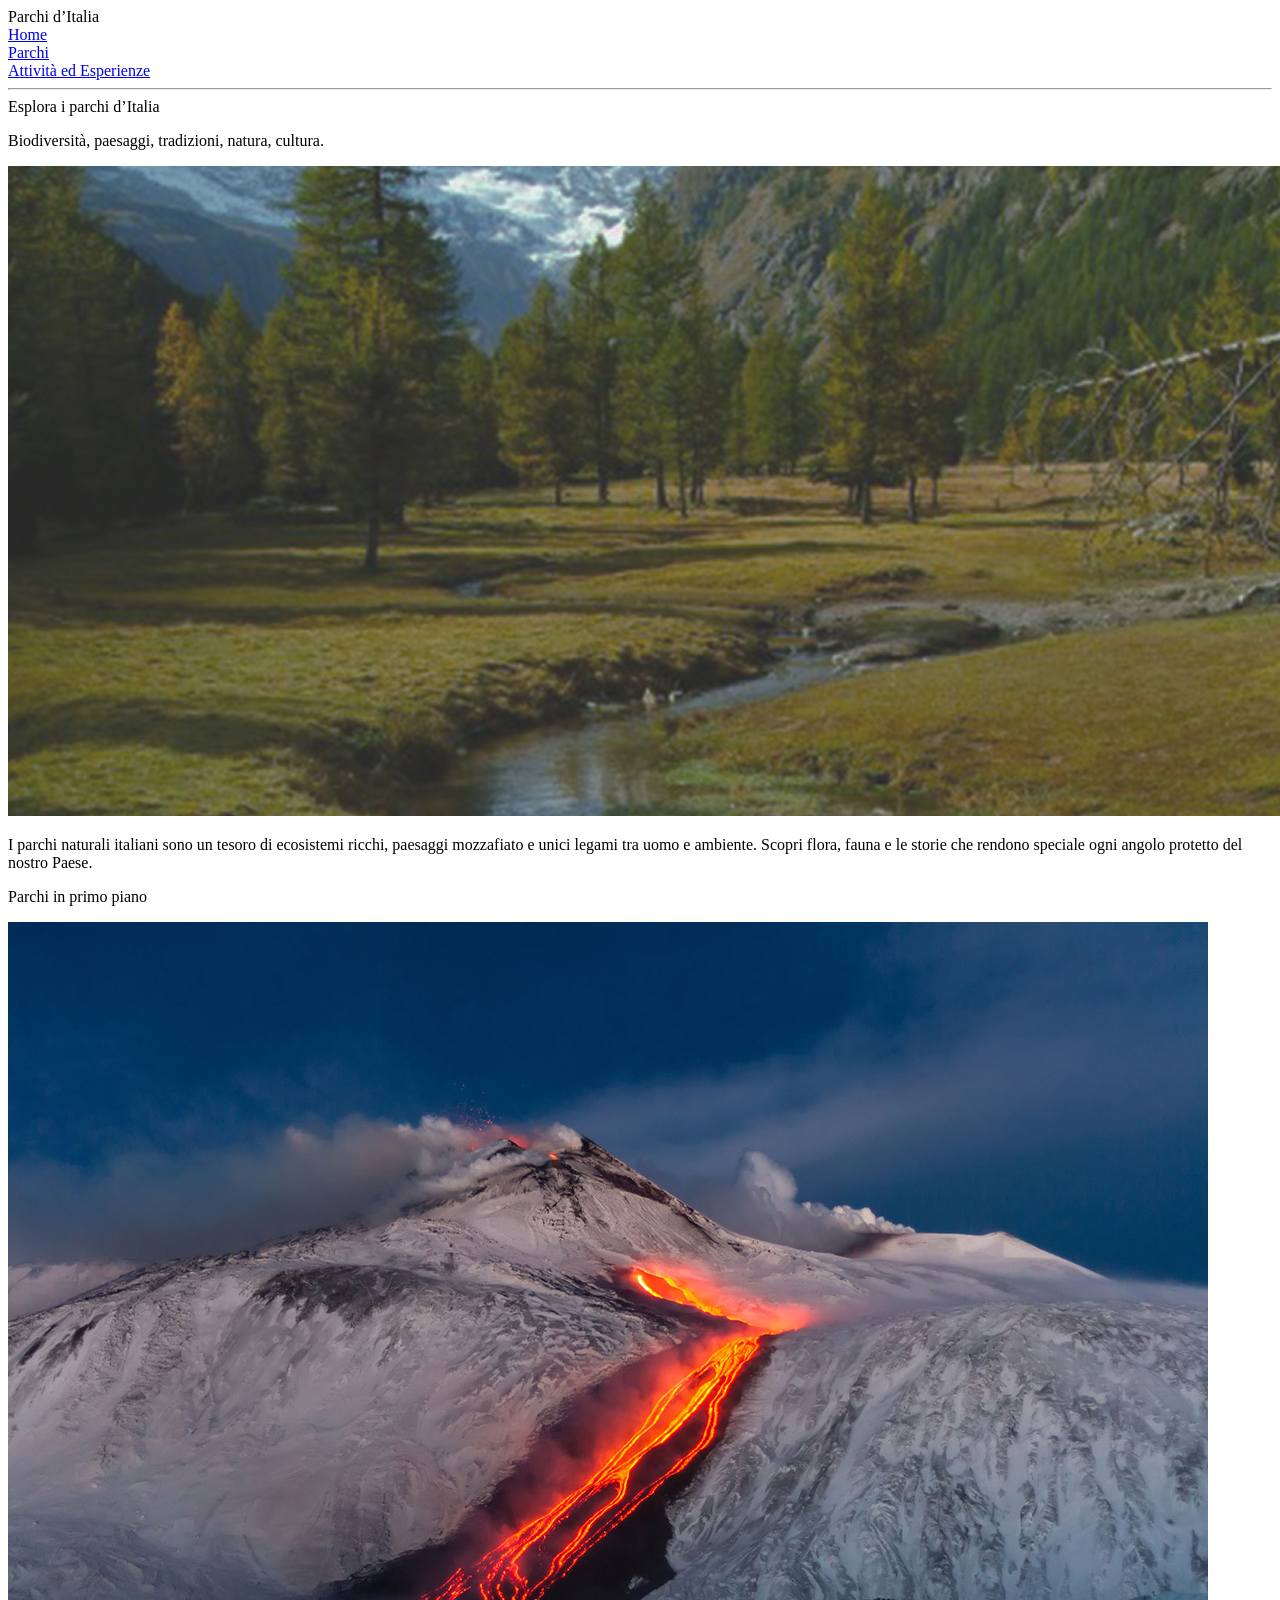
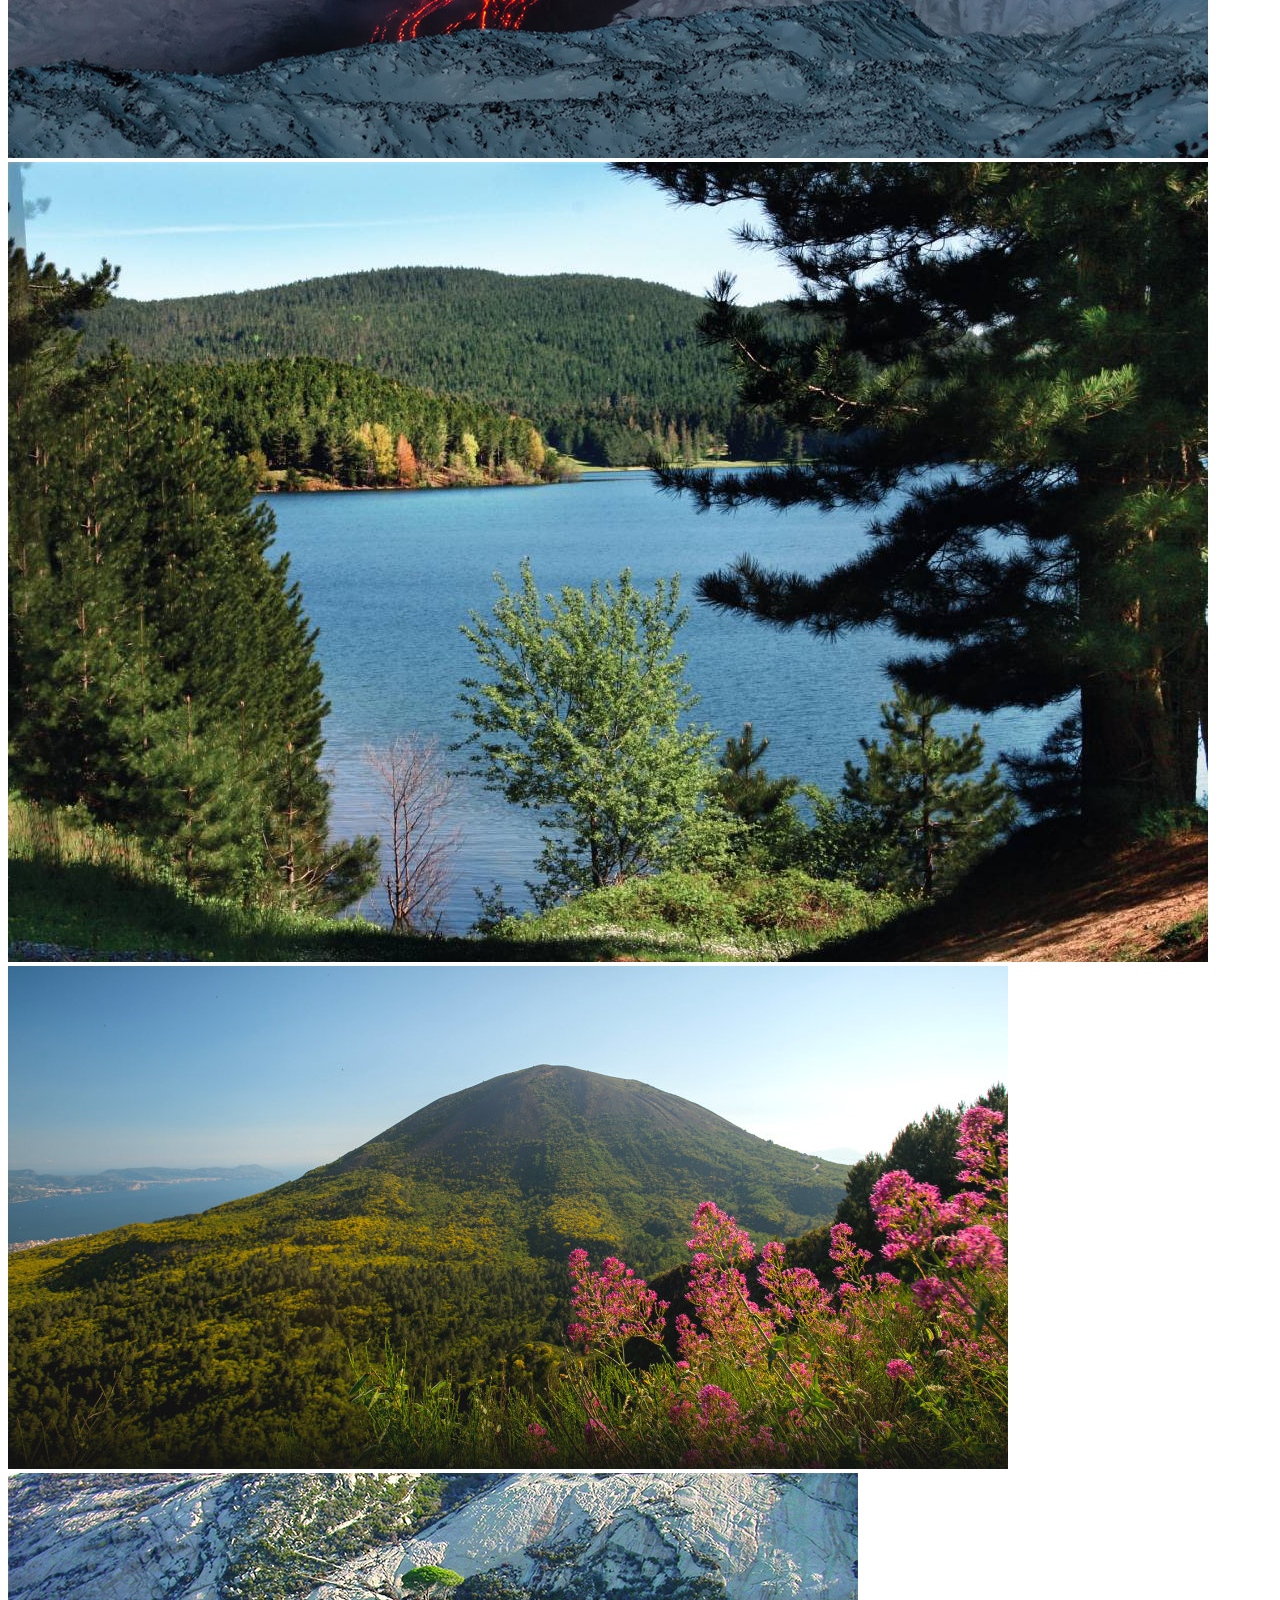
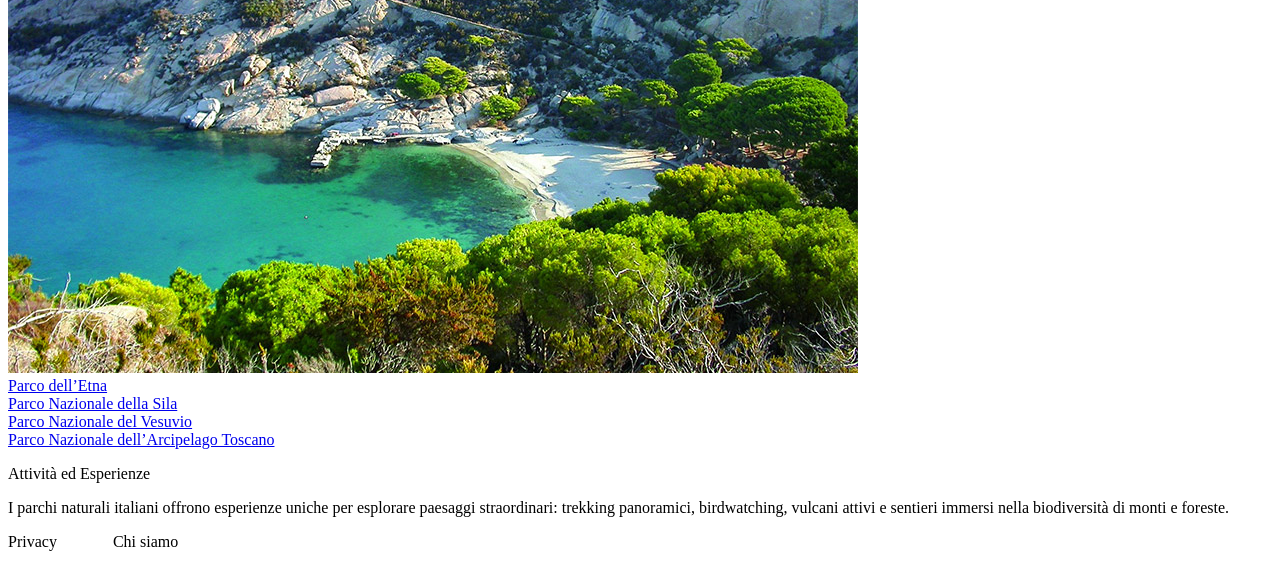
==== index.html @ 8bf2fa3b "Initial commit" ====
<!DOCTYPE html>
<html>
  <head>
    <meta charset="utf-8" />
    <link rel="stylesheet" href="css/style.css" />
    <link rel="stylesheet" href="style.css" />
    <link rel="preconnect" href="https://fonts.googleapis.com">
<link rel="preconnect" href="https://fonts.gstatic.com" crossorigin>
<link href="https://fonts.googleapis.com/css2?family=Aboreto&family=Passion+One:wght@400;700;900&display=swap" rel="stylesheet">
  </head>
  <body>
    <div class="desktop">
      <div class="div">
        <div class="text-wrapper">Parchi d’Italia</div>
        <a
        href="index.html"
        target="_blank"
        rel="noopener noreferrer"
        ><div class="home">Home</div></a
      >
      <a
      href="parchi.html"
      target="_blank"
      rel="noopener noreferrer"
      ><div class="parchi">Parchi</div></a
    >
    <a
    href="attività.html"
    target="_blank"
    rel="noopener noreferrer"
    ><div class="attivit">Attività ed Esperienze</div></a
  >
        <hr class="divider">
        <div class="overlap-group">
          <div class="text-wrapper-2">Esplora i parchi d’Italia</div>
          <p class="p">Biodiversità, paesaggi, tradizioni, natura, cultura.</p>
          <img class="rectangle-7" src="sfondo.jpg" />
        </div>
        <p class="text-wrapper-3">
          I parchi naturali italiani sono un tesoro di ecosistemi ricchi, paesaggi mozzafiato e unici legami tra uomo e
          ambiente. Scopri flora, fauna e le storie che rendono speciale ogni angolo protetto del nostro Paese.
        </p>
        <p class="text-wrapper-4">Parchi in primo piano</div>
        <img class="rectangle" src="etna.jpg" />
        <img class="rectangle-2" src="img.sila.jpg" />
        <img class="rectangle-3" src="img.vesuvio.jpg" />
        <img class="rectangle-4" src="img.arcipelago.jpg" />
        <a
          href="etna.html"
          target="_blank"
          rel="noopener noreferrer"
          ><div class="text-wrapper-5">Parco dell’Etna</div></a
        >
        <a
          href="sila.html"
          target="_blank"
          rel="noopener noreferrer"
          ><div class="text-wrapper-6">Parco Nazionale della Sila</div></a
        >
        <a
          href="vesuvio.html"
          target="_blank"
          rel="noopener noreferrer"
          ><div class="text-wrapper-7">Parco Nazionale del Vesuvio</div></a
        >
        <a
          href="arcipelago.html"
          target="_blank"
          rel="noopener noreferrer"
          ><div class="text-wrapper-8">Parco Nazionale dell’Arcipelago Toscano</div></a
        >
        <div class="overlap-group" >
        <div class="rectangle-8">
        <p class="text-wrapper-9">Attività ed Esperienze</div></div>
        <p class="text-wrapper-10">
          I parchi naturali italiani offrono esperienze uniche per esplorare paesaggi straordinari: trekking panoramici,
          birdwatching, vulcani attivi e sentieri immersi nella biodiversità di monti e foreste.
        </p>
        <p class="testo-copyright-link">
          Privacy&nbsp;&nbsp;&nbsp;&nbsp;&nbsp;&nbsp;&nbsp;&nbsp;&nbsp;&nbsp;&nbsp;&nbsp;&nbsp;&nbsp;Chi siamo
        </p>
      </div>
    </div>
  </body>
</html>
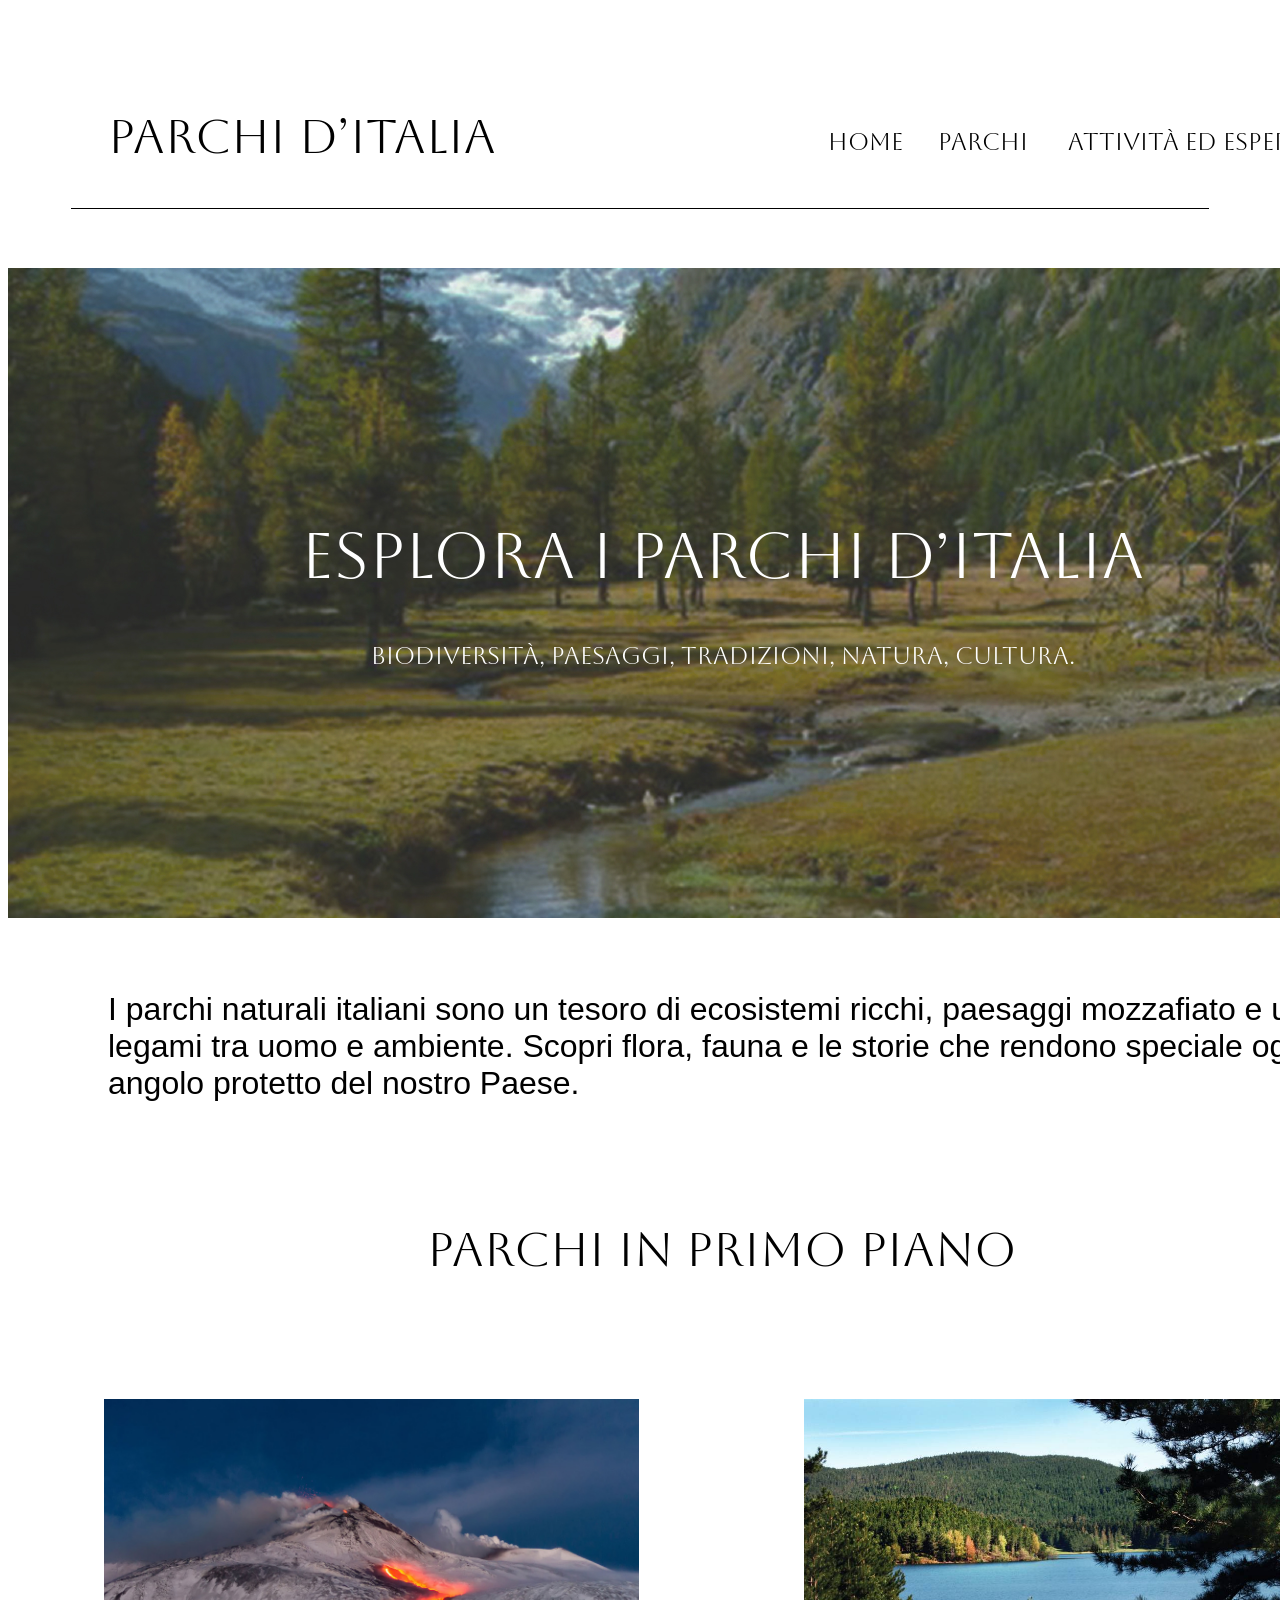
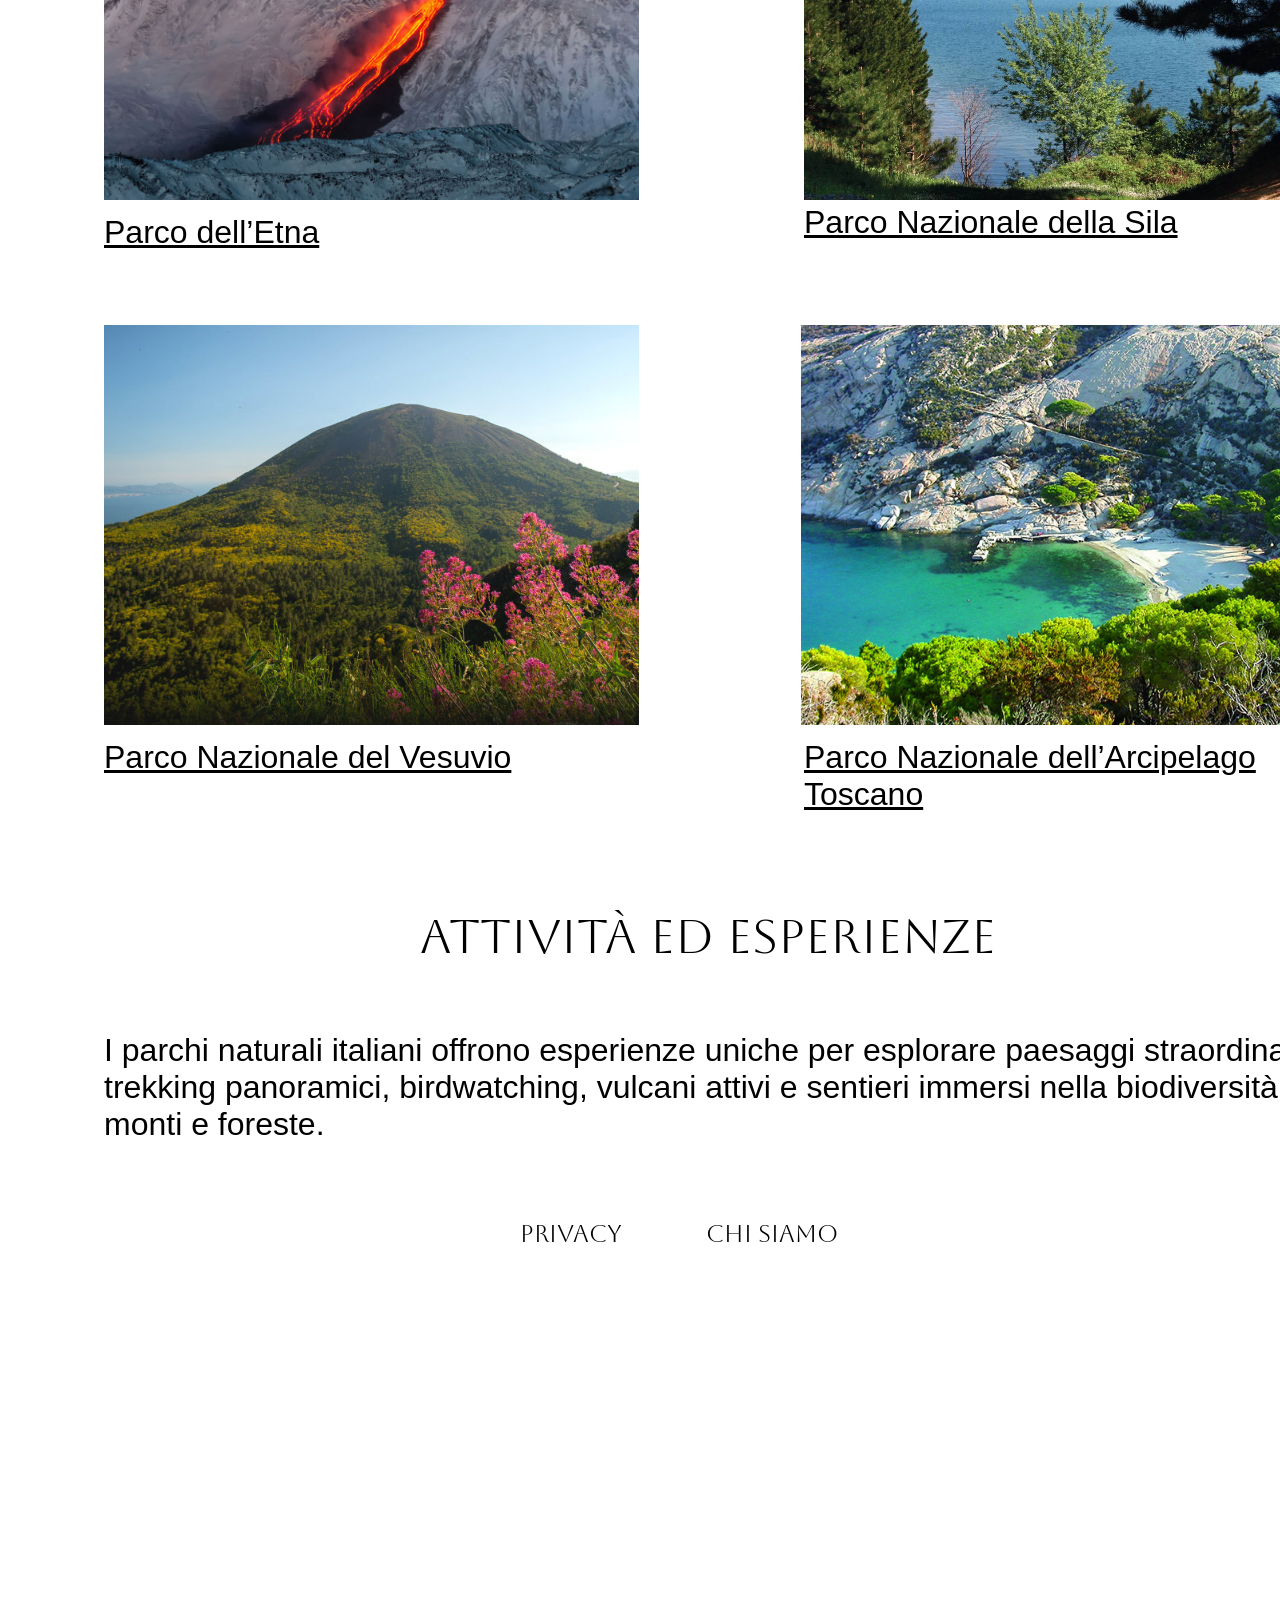
==== commit 2cf5d618: "Initial commit" ====
--- a/index.html
+++ b/index.html
@@ -2,7 +2,7 @@
 <html>
   <head>
     <meta charset="utf-8" />
-    <link rel="stylesheet" href="css/style.css" />
+    <link rel="stylesheet" href="CSS/style.css" />
     <link rel="stylesheet" href="style.css" />
     <link rel="preconnect" href="https://fonts.googleapis.com">
 <link rel="preconnect" href="https://fonts.gstatic.com" crossorigin>
--- a/CSS/style.css
+++ b/CSS/style.css
@@ -0,0 +1,282 @@
+.desktop {
+  background-color: #ffffff;
+  display: flex;
+  flex-direction: row;
+  justify-content: center;
+  width: 100%;
+}
+
+.desktop .div {
+  background-color: #ffffff;
+  width: 1440px;
+  height: 3916px;
+  position: relative;
+}
+
+.desktop .text-wrapper {
+  position: absolute;
+  top: 100px;
+  left: 100px;
+  font-family: "Aboreto", "system-ui";
+  font-weight: 400;
+  color: #000000;
+  font-size: 48px;
+  letter-spacing: 0;
+  line-height: normal;
+  white-space: nowrap;
+}
+
+.desktop .home {
+  position: absolute;
+  top: 120px;
+  left: 820px;
+  font-family: "Aboreto", "system-ui";
+  font-weight: 400;
+  color: #000000;
+  font-size: 24px;
+  letter-spacing: 0;
+  line-height: normal;
+  white-space: nowrap;
+}
+.desktop .parchi {
+  position: absolute;
+  top: 120px;
+  left: 930px;
+  font-family: "Aboreto", "system-ui";
+  font-weight: 400;
+  color: #000000;
+  font-size: 24px;
+  letter-spacing: 0;
+  line-height: normal;
+  white-space: nowrap;
+}
+.desktop .attivit {
+  position: absolute;
+  top: 120px;
+  left: 1060px;
+  font-family: "Aboreto", "system-ui";
+  font-weight: 400;
+  color: #000000;
+  font-size: 24px;
+  letter-spacing: 0;
+  line-height: normal;
+  white-space: nowrap;
+}
+.divider {
+  border: none;
+  height: 1px;
+  background-color: #000000; 
+  margin: 200px auto;
+  width: 90%; 
+}
+
+
+.desktop .overlap-group {
+  top: 260px;
+  background-image: url(./img/rectangle-7.jpg);
+  position: absolute;
+  width: 1440px;
+  height: 650px;
+  left: 0;
+  background-size: cover;
+  background-position: 50% 50%;
+}
+
+.desktop .text-wrapper-2 {
+  position: absolute;
+  width: 854px;
+  top: 250px;
+  left: 293px;
+  font-family: "Aboreto", "system-ui";
+  font-weight: 400;
+  color: #ffffff;
+  font-size: 64px;
+  letter-spacing: 0;
+  line-height: normal;
+}
+
+.desktop .p {
+  position: absolute;
+  top: 350px;
+  left: 363px;
+  font-family: "Aboreto", "system-ui";
+  font-weight: 400;
+  color: #ffffff;
+  font-size: 24px;
+  text-align: center;
+  letter-spacing: 0;
+  line-height: normal;
+  white-space: nowrap;
+}
+
+.desktop .img {
+  width: 1251px;
+  top: 1132px;
+  left: 89px;
+  position: absolute;
+  height: 1px;
+  object-fit: cover;
+}
+
+.desktop .text-wrapper-3 {
+  position: absolute;
+  width: 1250px;
+  top: 951px;
+  left: 100px;
+  font-family: "Helvetica-Light", Helvetica;
+  font-weight: 300;
+  color: #000000;
+  font-size: 32px;
+  letter-spacing: 0;
+  line-height: normal;
+}
+
+.desktop .text-wrapper-4 {
+  position: absolute;
+  top: 1165px;
+  left: 419px;
+  font-family: "Aboreto", "system-ui";
+  font-weight: 400;
+  color: #000000;
+  font-size: 48px;
+  letter-spacing: 0;
+  line-height: normal;
+  white-space: nowrap;
+}
+
+.desktop .rectangle {
+  width: 535px;
+  height: 401px;
+  top: 1399px;
+  left: 104px;
+  position: absolute;
+  object-fit: cover;
+}
+
+.desktop .rectangle-2 {
+  width: 535px;
+  height: 401px;
+  top: 1399px;
+  left: 804px;
+  position: absolute;
+  object-fit: cover;
+}
+
+.desktop .rectangle-3 {
+  width: 535px;
+  height: 400px;
+  top: 1925px;
+  left: 104px;
+  position: absolute;
+  object-fit: cover;
+}
+
+.desktop .rectangle-4 {
+  width: 538px;
+  height: 400px;
+  top: 1925px;
+  left: 801px;
+  position: absolute;
+  object-fit: cover;
+}
+
+.desktop .text-wrapper-5 {
+  position: absolute;
+  width: 380px;
+  top: 1814px;
+  left: 104px;
+  font-family: "Inter-Regular", Helvetica;
+  font-weight: 400;
+  color: #000000;
+  font-size: 32px;
+  letter-spacing: 0;
+  line-height: normal;
+  text-decoration: underline;
+}
+
+.desktop .text-wrapper-6 {
+  position: absolute;
+  width: 508px;
+  top: 1804px;
+  left: 804px;
+  font-family: "Inter-Regular", Helvetica;
+  font-weight: 400;
+  color: #000000;
+  font-size: 32px;
+  letter-spacing: 0;
+  line-height: normal;
+  text-decoration: underline;
+}
+
+.desktop .text-wrapper-7 {
+  position: absolute;
+  width: 459px;
+  top: 2339px;
+  left: 104px;
+  font-family: "Inter-Regular", Helvetica;
+  font-weight: 400;
+  color: #000000;
+  font-size: 32px;
+  letter-spacing: 0;
+  line-height: normal;
+  text-decoration: underline;
+}
+
+.desktop .text-wrapper-8 {
+  position: absolute;
+  width: 536px;
+  top: 2339px;
+  left: 804px;
+  font-family: "Inter-Regular", Helvetica;
+  font-weight: 400;
+  color: #000000;
+  font-size: 32px;
+  letter-spacing: 0;
+  line-height: normal;
+  text-decoration: underline;
+}
+
+
+.desktop .text-wrapper-9 {
+  position: absolute;
+  top: 2200px;
+  left: 420px;
+  font-family: "Aboreto", "system-ui";
+  font-weight: 400;
+  color: #000000;
+  font-size: 48px;
+  letter-spacing: 0;
+  line-height: normal;
+}
+
+.desktop .text-wrapper-10 {
+  position: absolute;
+  width: 1247px;
+  top: 2600px;
+  left: 104px;
+  font-family: "Helvetica-Light", Helvetica;
+  font-weight: 300;
+  color: #000000;
+  font-size: 32px;
+  letter-spacing: 0;
+  line-height: normal;
+}
+
+.desktop .testo-copyright-link {
+  position: absolute;
+  width: 1033px;
+  top: 2800px;
+  left: 520px;
+  font-family: "Aboreto", system-ui;
+  font-weight: 400;
+  color: #000000;
+  font-size: 24px;
+  letter-spacing: 0;
+  line-height: 21.6px;
+}
+.aboreto-regular {
+  font-family: "Aboreto", system-ui;
+  font-weight: 400;
+  font-style: normal;
+}
+  
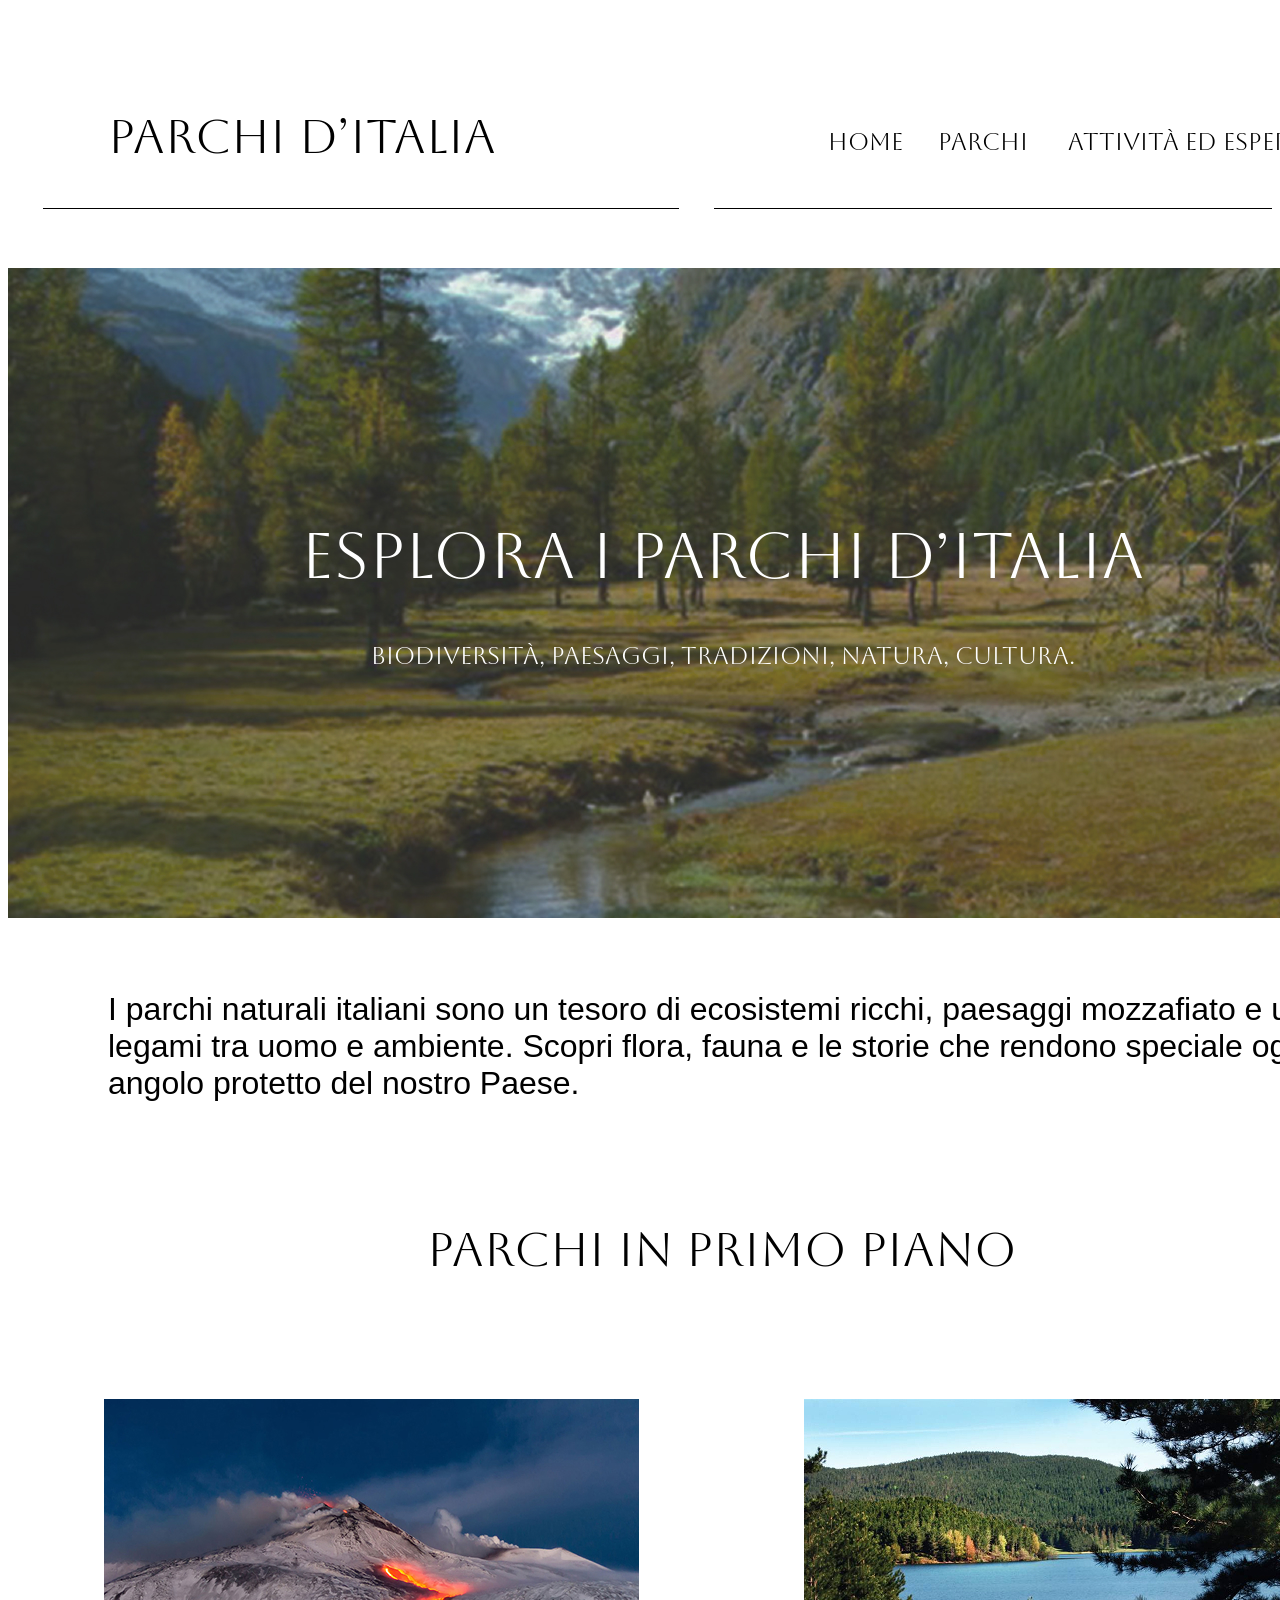
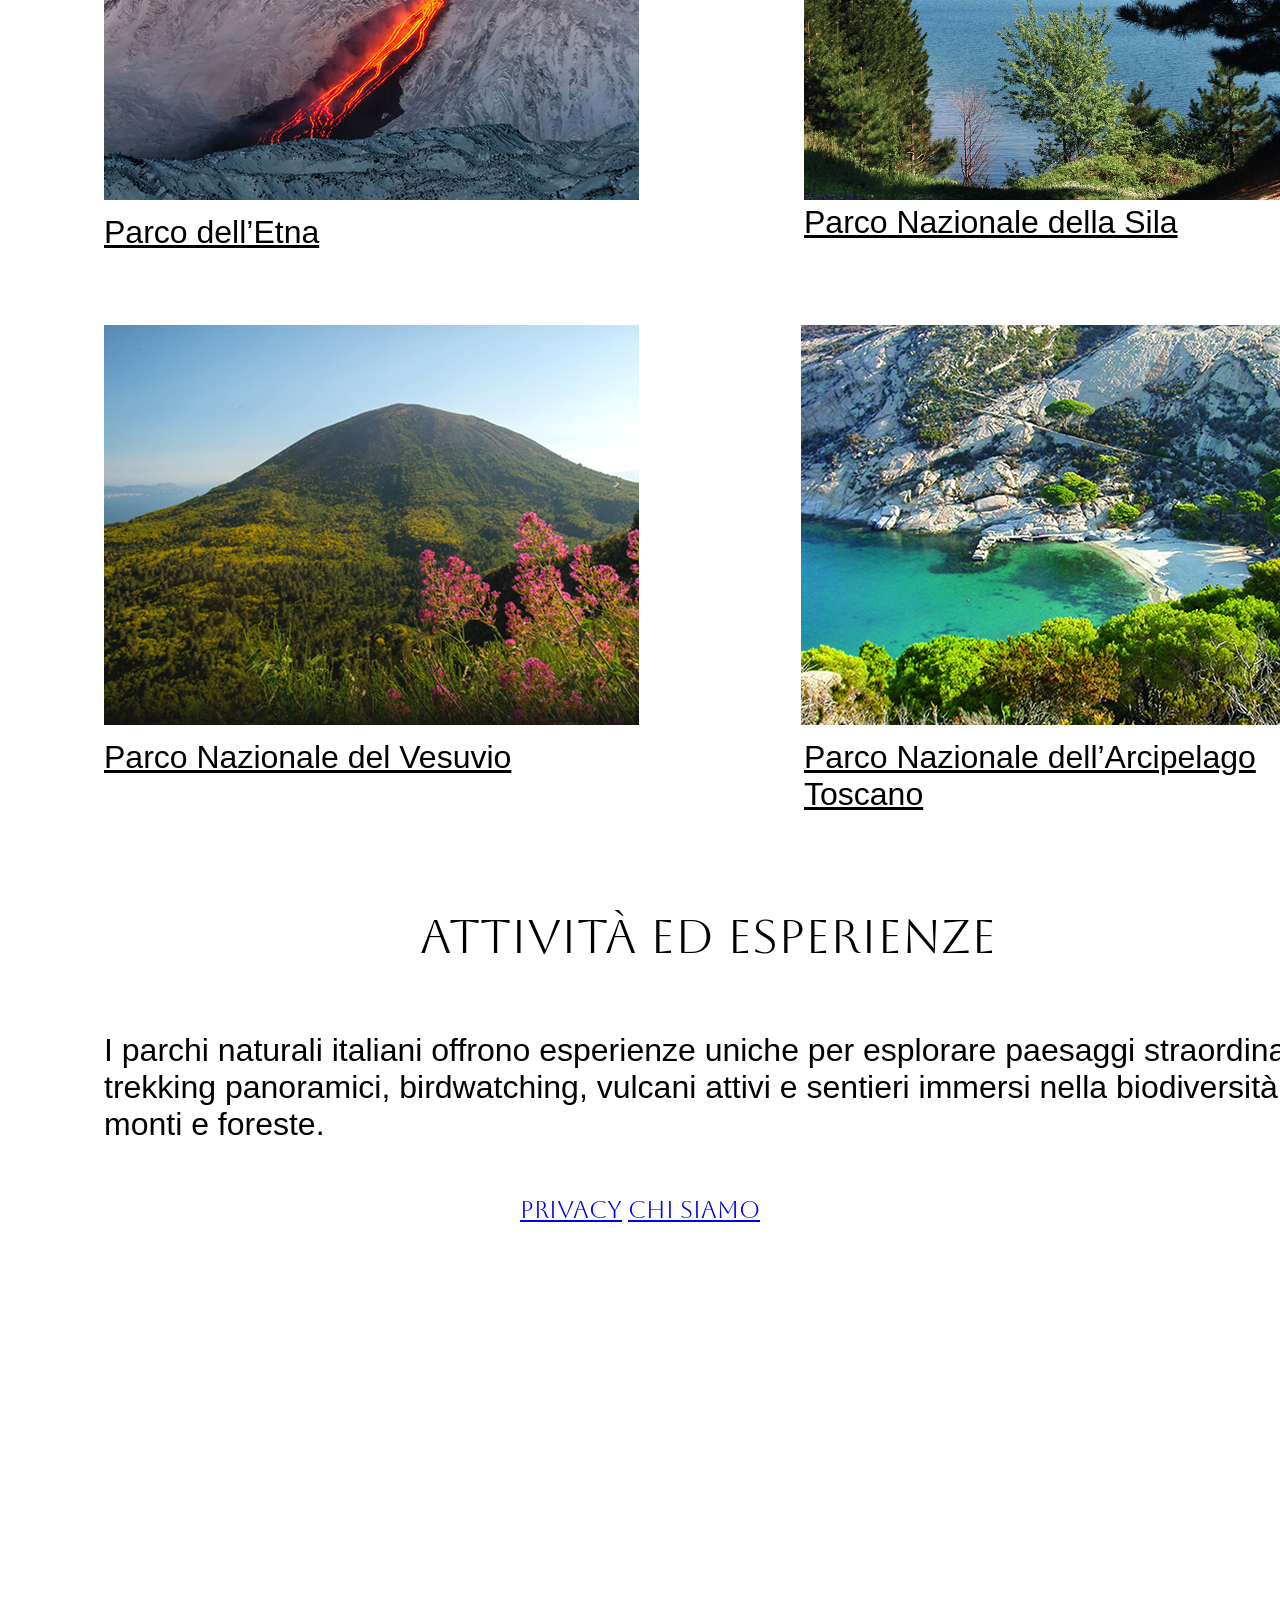
==== commit 8fcd98df: "aggiornamento di codice" ====
--- a/index.html
+++ b/index.html
@@ -2,7 +2,7 @@
 <html>
   <head>
     <meta charset="utf-8" />
-    <link rel="stylesheet" href="CSS/style.css" />
+    <link rel="stylesheet" href="home.css/style.css" />
     <link rel="stylesheet" href="style.css" />
     <link rel="preconnect" href="https://fonts.googleapis.com">
 <link rel="preconnect" href="https://fonts.gstatic.com" crossorigin>
@@ -69,16 +69,54 @@
           rel="noopener noreferrer"
           ><div class="text-wrapper-8">Parco Nazionale dell’Arcipelago Toscano</div></a
         >
+         <section class="featured-parks container">
+    
+
+    <div class="park-grid">
+
+      <article class="rectangle">
+        <a href="etna.html" class="park-image-link" aria-label="Vai alla pagina del Parco dell'Etna">
+          <img src="etna2.jpg" alt="Parco dell'Etna">
+        </a>
+      </article>
+
+      <article class="rectangle-2">
+        <a href="sila.html" class="park-image-link" aria-label="Vai alla pagina del Parco Nazionale della Sila">
+          <img src="sila2.jpg" alt="Parco Nazionale della Sila">
+        </a>
+      </article>
+
+      <article class="rectangle-3">
+        <a href="vesuvio.html" class="park-image-link" aria-label="Vai alla pagina del Parco Nazionale del Vesuvio">
+          <img src="vesuvio2.jpg" alt="Parco Nazionale del Vesuvio">
+        </a>
+      </article>
+
+      <article class="rectangle-4">
+        <a href="arcipelago.html" class="park-image-link" aria-label="Vai alla pagina del Parco Nazionale dell'Arcipelago Toscano">
+          <img src="arcipelago2 copia.jpg" alt="Parco Nazionale dell'Arcipelago Toscano">
+        </a>
+      </article>
+
+    </div>
+  </section>
+
+  <hr class="divider">
+
+
         <div class="overlap-group" >
         <div class="rectangle-8">
         <p class="text-wrapper-9">Attività ed Esperienze</div></div>
+   
         <p class="text-wrapper-10">
           I parchi naturali italiani offrono esperienze uniche per esplorare paesaggi straordinari: trekking panoramici,
           birdwatching, vulcani attivi e sentieri immersi nella biodiversità di monti e foreste.
         </p>
-        <p class="testo-copyright-link">
-          Privacy&nbsp;&nbsp;&nbsp;&nbsp;&nbsp;&nbsp;&nbsp;&nbsp;&nbsp;&nbsp;&nbsp;&nbsp;&nbsp;&nbsp;Chi siamo
-        </p>
+        <div class="testo-copyright-link">
+           <a href="#">Privacy</a>
+           <a href="#">Chi siamo</a>
+          <!--PER METTERE IL LINK CLICCABILE ANCHE SE NON C'è UNA PAGINA BASTA CREARE UN TAG LINK (a) E METTERE UN CANCELLETTO NEL HREF AFFICHè IL BROWSER RICONOSCE IL FATTO CHE LA VERRà AGGIUNTA UNA PAGINA QUINDI INTATO CREA IL FINTO COLLEGAMENTO -->
+        </div>
       </div>
     </div>
   </body>
--- a/home.css/style.css
+++ b/home.css/style.css
@@ -0,0 +1,289 @@
+.desktop {
+  background-color: #ffffff;
+  display: flex;
+  flex-direction: row;
+  justify-content: center;
+  width: 100%;
+}
+
+.desktop .div {
+  background-color: #ffffff;
+  width: 1440px;
+  height: 3916px;
+  position: relative;
+}
+
+.desktop .text-wrapper {
+  position: absolute;
+  top: 100px;
+  left: 100px;
+  font-family: "Aboreto", "system-ui";
+  font-weight: 400;
+  color: #000000;
+  font-size: 48px;
+  letter-spacing: 0;
+  line-height: normal;
+  white-space: nowrap;
+}
+
+.desktop .home {
+  position: absolute;
+  top: 120px;
+  left: 820px;
+  font-family: "Aboreto", "system-ui";
+  font-weight: 400;
+  color: #000000;
+  font-size: 24px;
+  letter-spacing: 0;
+  line-height: normal;
+  white-space: nowrap;
+}
+.desktop .parchi {
+  position: absolute;
+  top: 120px;
+  left: 930px;
+  font-family: "Aboreto", "system-ui";
+  font-weight: 400;
+  color: #000000;
+  font-size: 24px;
+  letter-spacing: 0;
+  line-height: normal;
+  white-space: nowrap;
+}
+.desktop .attivit {
+  position: absolute;
+  top: 120px;
+  left: 1060px;
+  font-family: "Aboreto", "system-ui";
+  font-weight: 400;
+  color: #000000;
+  font-size: 24px;
+  letter-spacing: 0;
+  line-height: normal;
+  white-space: nowrap;
+}
+.divider {
+  border: none;
+  height: 1px;
+  background-color: #000000; 
+  margin: 200px auto;
+  width: 90%; 
+}
+
+
+.desktop .overlap-group {
+  top: 260px;
+  background-image: url(./img/rectangle-7.jpg);
+  position: absolute;
+  width: 1440px;
+  height: 650px;
+  left: 0;
+  background-size: cover;
+  background-position: 50% 50%;
+}
+
+.desktop .text-wrapper-2 {
+  position: absolute;
+  width: 854px;
+  top: 250px;
+  left: 293px;
+  font-family: "Aboreto", "system-ui";
+  font-weight: 400;
+  color: #ffffff;
+  font-size: 64px;
+  letter-spacing: 0;
+  line-height: normal;
+}
+
+.desktop .p {
+  position: absolute;
+  top: 350px;
+  left: 363px;
+  font-family: "Aboreto", "system-ui";
+  font-weight: 400;
+  color: #ffffff;
+  font-size: 24px;
+  text-align: center;
+  letter-spacing: 0;
+  line-height: normal;
+  white-space: nowrap;
+}
+
+.desktop .img {
+  width: 1251px;
+  top: 1132px;
+  left: 89px;
+  position: absolute;
+  height: 1px;
+  object-fit: cover;
+}
+
+.desktop .text-wrapper-3 {
+  position: absolute;
+  width: 1250px;
+  top: 951px;
+  left: 100px;
+  font-family: "Helvetica-Light", Helvetica;
+  font-weight: 300;
+  color: #000000;
+  font-size: 32px;
+  letter-spacing: 0;
+  line-height: normal;
+}
+
+.desktop .text-wrapper-4 {
+  position: absolute;
+  top: 1165px;
+  left: 419px;
+  font-family: "Aboreto", "system-ui";
+  font-weight: 400;
+  color: #000000;
+  font-size: 48px;
+  letter-spacing: 0;
+  line-height: normal;
+  white-space: nowrap;
+}
+
+.desktop .rectangle {
+  width: 535px;
+  height: 401px;
+  top: 1399px;
+  left: 104px;
+  position: absolute;
+  object-fit: cover;
+}
+
+.desktop .rectangle-2 {
+  width: 535px;
+  height: 401px;
+  top: 1399px;
+  left: 804px;
+  position: absolute;
+  object-fit: cover;
+}
+
+.desktop .rectangle-3 {
+  width: 535px;
+  height: 400px;
+  top: 1925px;
+  left: 104px;
+  position: absolute;
+  object-fit: cover;
+}
+
+
+.desktop .rectangle-3 a{
+  width: 535px;
+  height: 400px;
+  
+}
+
+.desktop .rectangle-4 {
+  width: 538px;
+  height: 400px;
+  top: 1925px;
+  left: 801px;
+  position: absolute;
+  object-fit: cover;
+}
+
+.desktop .text-wrapper-5 {
+  position: absolute;
+  width: 380px;
+  top: 1814px;
+  left: 104px;
+  font-family: "Inter-Regular", Helvetica;
+  font-weight: 400;
+  color: #000000;
+  font-size: 32px;
+  letter-spacing: 0;
+  line-height: normal;
+  text-decoration: underline;
+}
+
+.desktop .text-wrapper-6 {
+  position: absolute;
+  width: 508px;
+  top: 1804px;
+  left: 804px;
+  font-family: "Inter-Regular", Helvetica;
+  font-weight: 400;
+  color: #000000;
+  font-size: 32px;
+  letter-spacing: 0;
+  line-height: normal;
+  text-decoration: underline;
+}
+
+.desktop .text-wrapper-7 {
+  position: absolute;
+  width: 459px;
+  top: 2339px;
+  left: 104px;
+  font-family: "Inter-Regular", Helvetica;
+  font-weight: 400;
+  color: #000000;
+  font-size: 32px;
+  letter-spacing: 0;
+  line-height: normal;
+  text-decoration: underline;
+}
+
+.desktop .text-wrapper-8 {
+  position: absolute;
+  width: 536px;
+  top: 2339px;
+  left: 804px;
+  font-family: "Inter-Regular", Helvetica;
+  font-weight: 400;
+  color: #000000;
+  font-size: 32px;
+  letter-spacing: 0;
+  line-height: normal;
+  text-decoration: underline;
+}
+
+
+.desktop .text-wrapper-9 {
+  position: absolute;
+  top: 2200px;
+  left: 420px;
+  font-family: "Aboreto", "system-ui";
+  font-weight: 400;
+  color: #000000;
+  font-size: 48px;
+  letter-spacing: 0;
+  line-height: normal;
+}
+
+.desktop .text-wrapper-10 {
+  position: absolute;
+  width: 1247px;
+  top: 2600px;
+  left: 104px;
+  font-family: "Helvetica-Light", Helvetica;
+  font-weight: 300;
+  color: #000000;
+  font-size: 32px;
+  letter-spacing: 0;
+  line-height: normal;
+}
+
+.desktop .testo-copyright-link {
+  position: absolute;
+  width: 1033px;
+  top: 2800px;
+  left: 520px;
+  font-family: "Aboreto", system-ui;
+  font-weight: 400;
+  color: #000000;
+  font-size: 24px;
+  letter-spacing: 0;
+  line-height: 21.6px;
+}
+.aboreto-regular {
+  font-family: "Aboreto", system-ui;
+  font-weight: 400;
+  font-style: normal;
+}
+  
